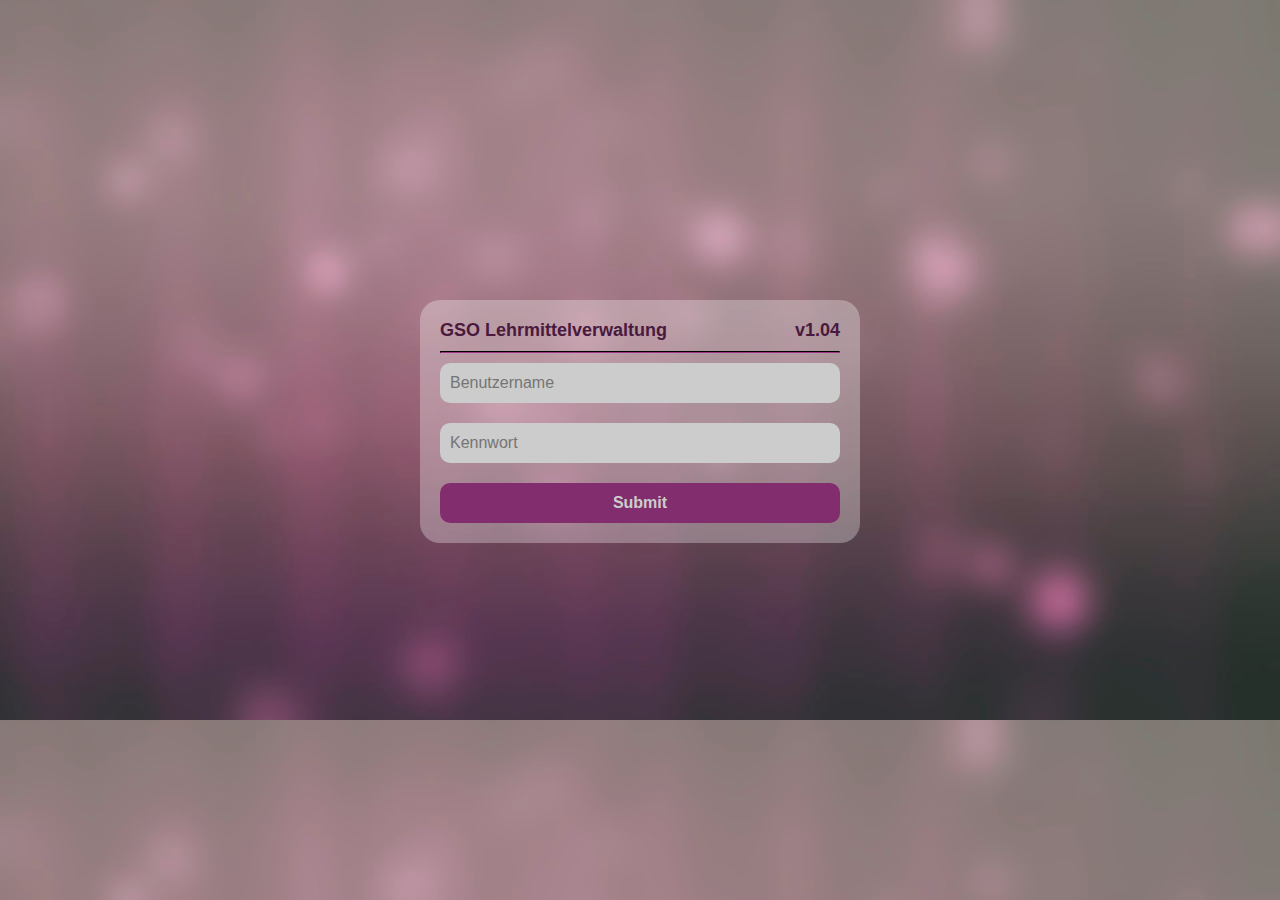
==== index.html @ 23d31f2e "no message" ====
<!doctype html>
<html lang="de">
	<head>
		<meta charset="utf-8">
		<title>Lerhmittelverwaltung</title>
		<meta name="description" content="Lerhmittelverwaltung">
		<link rel="stylesheet" href="css/normalize.css">
		<link rel="stylesheet" href="css/main.css">
		<script src="js/jquery.js"></script>
	</head>
	<body>
		<div class="login-area">
			<div class="login">
				<form id="login">
					<label>GSO Lehrmittelverwaltung <span class="right">v1.04</span></label>
					<hr />
					<input type="text" placeholder="Benutzername" />
					<input type="password" placeholder="Kennwort" />
					<input type="submit" />
				</form>
			</div>
		</div>
		<script src="js/main.js"></script>
	</body>
</html>
---- css/main.css ----
* {
  font-family: arial;
}

*::-moz-selection {
  background: #e542a3;
  color: #FFF;
}

*::selection {
  background: #e542a3;
  color: #FFF;
}

html, body {
  width: 100%;
  height: 100%;
}

.right {
  float: right;
}

.left {
  float: left;
}

.login-area {
  width: 100%;
  height: 100%;
  display: inline-block;
  background: url(../img/bg.jpg);
  background-size: 100%;
}
.login-area .login {
  width: 400px;
  margin: 300px auto 0 auto;
  padding: 20px;
  display: block;
  border-radius: 20px;
  background: rgba(255, 255, 255, 0.3);
}
.login-area .login form#login label {
  width: 100%;
  font-size: 18px;
  font-weight: bold;
  color: #49193E;
}
.login-area .login form#login hr {
  margin: 10px 0 10px 0;
  border-color: #49193E;
}
.login-area .login form#login input {
  width: 100%;
  height: 40px;
  margin-bottom: 20px;
  padding: 10px;
  border: none;
  box-sizing: border-box;
  border-radius: 10px;
  color: #2d2d2d;
  outline: none;
  background: #CCC;
}
.login-area .login form#login input:focus {
  background: #FFF;
}
.login-area .login form#login input[type='submit'] {
  margin: 0;
  background: #822D6E;
  color: #CCC;
  font-weight: bold;
}
.login-area .login form#login input[type='submit']:hover {
  border-color: #682458;
  background: #682458;
}
.login-area .login form#login input[type='submit']:focus {
  color: #FFF;
}
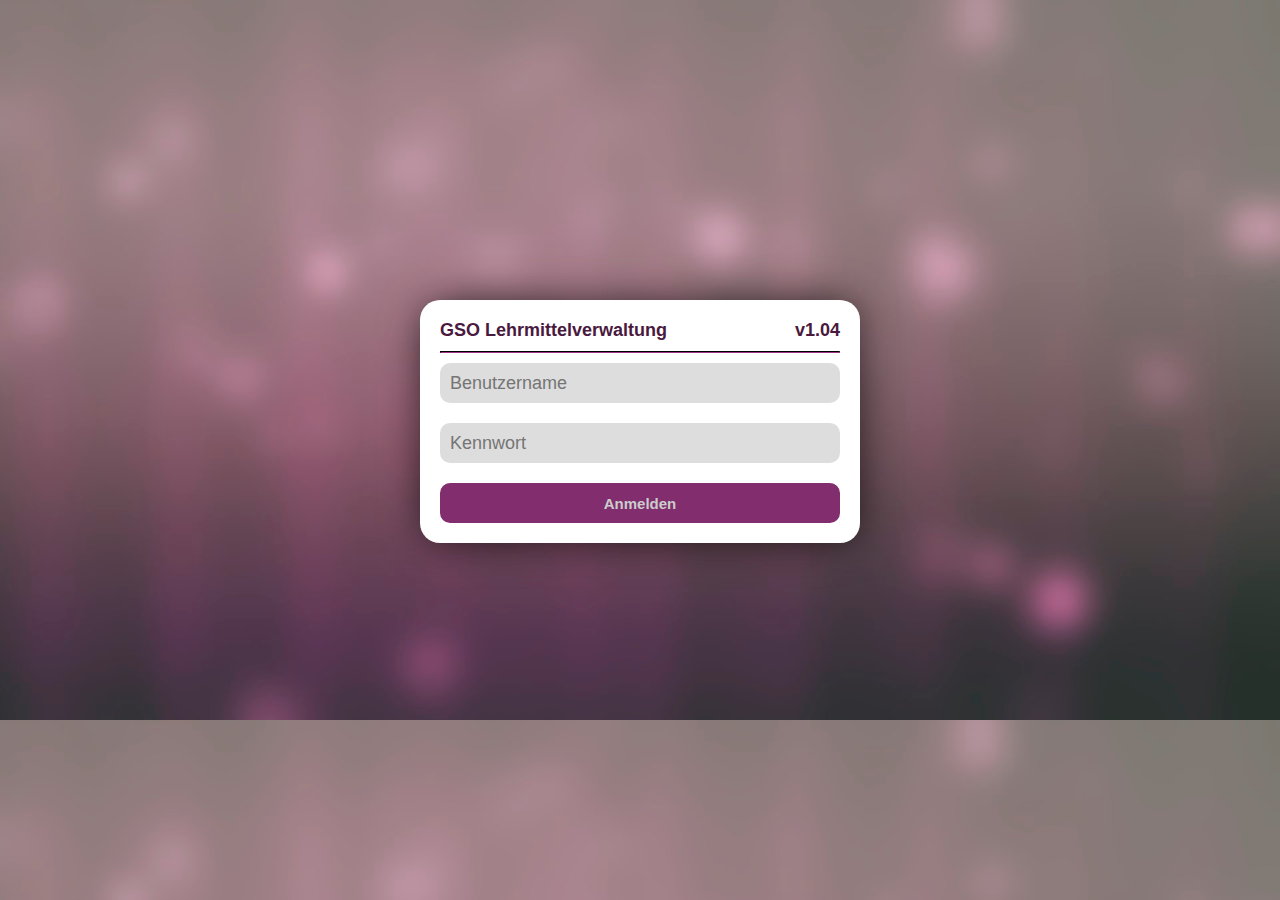
==== commit 26c3210e: "Login styles angepasst" ====
--- a/index.html
+++ b/index.html
@@ -16,7 +16,7 @@
 					<hr />
 					<input type="text" placeholder="Benutzername" />
 					<input type="password" placeholder="Kennwort" />
-					<input type="submit" />
+					<input type="submit" class="button" value="Anmelden"/>
 				</form>
 			</div>
 		</div>
--- a/css/main.css
+++ b/css/main.css
@@ -1,5 +1,6 @@
 * {
   font-family: arial;
+  outline: none;
 }
 
 *::-moz-selection {
@@ -15,6 +16,11 @@
 html, body {
   width: 100%;
   height: 100%;
+  box-sizing: border-box;
+}
+
+a {
+  text-decoration: none;
 }
 
 .right {
@@ -23,6 +29,169 @@
 
 .left {
   float: left;
+}
+
+.transition-300 {
+  -webkit-transition: all 0.3s linear;
+          transition: all 0.3s linear;
+}
+
+hr.broad {
+  width: 100%;
+  height: 10px;
+  margin: 0;
+  background: #822D6E;
+  border: none;
+}
+
+.double-width {
+  width: 200%;
+}
+
+.templates {
+  display: none;
+}
+
+.width-50 {
+  width: 50% !important;
+}
+
+.width-100 {
+  width: 50% !important;
+}
+
+.width-33 {
+  width: 33.33333% !important;
+}
+
+.width-20 {
+  width: 20% !important;
+}
+
+.clearer {
+  clear: both;
+  float: none;
+}
+
+a[data-tooltip] {
+  position: relative;
+}
+a[data-tooltip]:hover:after {
+  display: block;
+}
+a[data-tooltip]:hover:before {
+  display: block;
+}
+a[data-tooltip]:before {
+  position: absolute;
+  left: 20px;
+  top: calc(100% + 7px);
+  background-color: #822D6E;
+  color: #FFF;
+  height: 30px;
+  line-height: 30px;
+  border-radius: 5px;
+  padding: 0 10px;
+  content: attr(data-tooltip);
+  white-space: nowrap;
+  font-size: 15px;
+  font-weight: normal;
+  display: none;
+  box-shadow: 7px 7px 17px -5px rgba(0, 0, 0, 0.75);
+}
+a[data-tooltip]:after {
+  position: absolute;
+  left: 30px;
+  top: calc(100% - 7px);
+  border-top: 7px solid transparent;
+  border-left: 7px solid transparent;
+  border-right: 7px solid transparent;
+  border-bottom: 7px solid #822D6E;
+  content: "";
+  display: none;
+}
+
+div.dropdown {
+  width: 100%;
+  height: 30px;
+  box-sizing: border-box;
+  color: #3d3d3d;
+  font-weight: bold;
+  background: #FFF;
+  position: relative;
+  border-radius: 5px;
+  cursor: pointer;
+  z-index: 200;
+}
+div.dropdown.expanded {
+  border-radius: 5px 5px 0px 0px;
+}
+div.dropdown.expanded .toggle {
+  border-radius: 0 5px 0px 0px;
+}
+div.dropdown .toggle {
+  width: 30px;
+  height: 100%;
+  display: block;
+  position: absolute;
+  top: 0;
+  right: 0;
+  border-radius: 0 5px 5px 0;
+  z-index: 10;
+  -webkit-transition: all 0.3s linear;
+          transition: all 0.3s linear;
+  background: #822D6E;
+}
+div.dropdown .toggle:hover {
+  background: #682458;
+}
+div.dropdown .toggle:hover:after {
+  border-top-color: #FFF;
+}
+div.dropdown .toggle:after {
+  content: "";
+  width: 0;
+  height: 0;
+  border-style: solid;
+  border-width: 7px 7px 0 7px;
+  border-color: #CCC transparent transparent transparent;
+  position: absolute;
+  top: 13px;
+  left: 8px;
+}
+div.dropdown .dropdown-container {
+  width: 100%;
+  display: none;
+  background: #822D6E;
+  position: absolute;
+  left: 0;
+  top: 100%;
+  border-radius: 0 0 5px 5px;
+  overflow: hidden;
+}
+div.dropdown .dropdown-container a {
+  width: 100%;
+  height: 30px;
+  padding: 6px 0 0 16px;
+  font-size: 15px;
+  display: block;
+  box-sizing: border-box;
+  color: #CCC;
+  -webkit-transition: all 0.3s linear;
+          transition: all 0.3s linear;
+}
+div.dropdown .dropdown-container a:hover {
+  background: #682458;
+  color: #FFF;
+}
+div.dropdown .selected-item {
+  width: calc( 100% - 30px );
+  height: 100%;
+  padding: 7px 0 0 9px;
+  color: #3d3d3d;
+  font-size: 15px;
+  display: block;
+  box-sizing: border-box;
 }
 
 .login-area {
@@ -38,7 +207,8 @@
   padding: 20px;
   display: block;
   border-radius: 20px;
-  background: rgba(255, 255, 255, 0.3);
+  background: #FFF;
+  box-shadow: 0px 0px 40px -3px rgba(0, 0, 0, 0.75);
 }
 .login-area .login form#login label {
   width: 100%;
@@ -53,6 +223,7 @@
 .login-area .login form#login input {
   width: 100%;
   height: 40px;
+  margin-top: 0;
   margin-bottom: 20px;
   padding: 10px;
   border: none;
@@ -60,10 +231,11 @@
   border-radius: 10px;
   color: #2d2d2d;
   outline: none;
-  background: #CCC;
+  background: #DDD;
 }
 .login-area .login form#login input:focus {
   background: #FFF;
+  border: 1px solid #822D6E;
 }
 .login-area .login form#login input[type='submit'] {
   margin: 0;
@@ -74,7 +246,272 @@
 .login-area .login form#login input[type='submit']:hover {
   border-color: #682458;
   background: #682458;
+  color: #FFF;
 }
 .login-area .login form#login input[type='submit']:focus {
   color: #FFF;
-}
+  background: #682458;
+}
+
+.webapp {
+  width: 100%;
+  height: 100%;
+  box-sizing: border-box;
+}
+.webapp .top-bar {
+  width: 100%;
+  height: 50px;
+  float: right;
+  box-sizing: border-box;
+  background: #FFF;
+  color: #822D6E;
+  box-shadow: 0px 7px 17px -5px rgba(0, 0, 0, 0.75);
+  position: relative;
+  z-index: 200;
+}
+.webapp .top-bar .top-dropdown-container {
+  width: 250px;
+  height: 100%;
+  padding: 10px;
+  background: #FFF;
+  box-sizing: border-box;
+  cursor: pointer;
+  float: left;
+  border-right: 10px solid #822D6E;
+}
+.webapp .top-bar .top-dropdown-container:hover {
+  background: #DDD;
+}
+.webapp .top-bar .top-bar-container {
+  width: auto;
+  height: 100%;
+  padding: 10px;
+  background: #FFF;
+  box-sizing: border-box;
+}
+.webapp .top-bar .top-bar-container:hover {
+  background: #DDD;
+}
+.webapp .top-bar .username {
+  margin-top: 5px;
+  display: block;
+  font-weight: bold;
+  color: #822D6E;
+}
+.webapp .top-bar .add {
+  font-size: 30px;
+  padding: 0;
+  line-height: 50px;
+}
+.webapp .top-bar .logout {
+  padding: 0 10px 0 10px;
+  line-height: 50px;
+  font-size: 15px;
+}
+.webapp .top-bar .top-bar-item {
+  min-width: 50px;
+  height: 100%;
+  border-radius: 0;
+  text-align: center;
+}
+.webapp .side-bar {
+  width: 200px;
+  height: calc(100% - 50px);
+  box-sizing: border-box;
+  background: #FFF;
+  box-shadow: 7px 0px 17px -5px rgba(0, 0, 0, 0.75);
+  position: relative;
+  z-index: 100;
+}
+.webapp .side-bar .overview-item {
+  width: 100%;
+  height: 50px;
+  padding: 10px;
+  background: #FFF;
+  box-sizing: border-box;
+  cursor: pointer;
+}
+.webapp .side-bar .overview-item:hover {
+  background: #DDD;
+}
+.webapp .side-bar .overview-item .title {
+  width: 100%;
+  display: block;
+  font-size: 13px;
+  font-weight: bold;
+  color: #822D6E;
+}
+.webapp .side-bar .overview-item .date {
+  width: 100%;
+  margin-top: 5px;
+  display: block;
+  font-size: 13px;
+  text-align: right;
+  color: #822D6E;
+}
+.webapp .side-bar .overview-item hr {
+  width: 80%;
+  margin: 5px auto 0 auto;
+  display: block;
+  position: relative;
+  bottom: 0;
+  border: none;
+  border-top: 1px solid #DDD;
+}
+.webapp .details-pane {
+  width: calc(100% - 200px);
+  height: calc(100% - 50px);
+  padding: 20px;
+  box-sizing: border-box;
+  background: #CCC;
+}
+.webapp .button {
+  width: auto;
+  height: 30px;
+  padding: 5px 8px;
+  display: block;
+  border-radius: 5px;
+  box-sizing: border-box;
+  background: #822D6E;
+  color: #CCC;
+  font-weight: bold;
+  -webkit-transition: background 0.3s, color 0.3s;
+          transition: background 0.3s, color 0.3s;
+}
+.webapp .button.bright {
+  background: #FFF;
+  color: #822D6E;
+}
+.webapp .button.bright:hover {
+  background: #DDD;
+}
+.webapp .button:hover {
+  background: #682458;
+}
+.webapp .inner {
+  width: 100%;
+  height: 100%;
+  padding: 20px;
+  display: block;
+  background: #FFF;
+  box-sizing: border-box;
+  box-shadow: 0px 0px 40px -3px rgba(0, 0, 0, 0.75);
+  overflow-y: auto;
+  border-radius: 10px;
+}
+.webapp .inner h1 {
+  margin: 0;
+  font-size: 30px;
+  font-weight: bold;
+  color: #822D6E;
+}
+
+.overlay {
+  width: 100%;
+  height: 100%;
+  display: block;
+  position: absolute;
+  top: 0;
+  left: 0;
+  background: rgba(255, 255, 255, 0.8);
+  display: none;
+  cursor: pointer;
+  z-index: 9999;
+}
+.overlay .dialog {
+  width: 600px;
+  height: auto;
+  margin: 300px auto 0 auto;
+  padding: 10px;
+  display: block;
+  background: #822D6E;
+  border-radius: 10px;
+}
+.overlay p {
+  display: block;
+  margin: 20px 0 20px 0;
+  color: #CCC;
+  font-size: 18px;
+}
+.overlay a.button {
+  width: calc(50% - 5px);
+  height: 40px;
+  padding: 0;
+  display: inline-block;
+  float: left;
+  background: #DDD;
+  color: #822D6E;
+  font-size: 15px;
+  box-sizing: border-box;
+  line-height: 40px;
+  text-align: center;
+}
+.overlay a.button.ok {
+  margin-right: 10px;
+}
+.overlay a.button:hover {
+  background: #FFF;
+  color: #682458;
+}
+
+form input[type="text"], form input[type="password"] {
+  width: 100%;
+  height: 40px;
+  margin-top: 20px;
+  font-size: 18px;
+  color: #2d2d2d;
+  padding-left: 8px;
+  border: 1px solid #DDD;
+  box-sizing: border-box;
+  border-radius: 10px;
+  background: #DDD;
+  -webkit-transition: all 0.3s linear;
+          transition: all 0.3s linear;
+}
+form input[type="text"]:focus, form input[type="password"]:focus {
+  border: 1px solid #822D6E;
+  background: #FFF;
+}
+form input[type="submit"], form input[type="button"] {
+  width: auto;
+  height: 40px;
+  margin-top: 20px;
+  margin-right: 5px;
+  padding: 0 15px 0 15px;
+  font-size: 15px;
+  color: #CCC;
+  background: #822D6E;
+  box-sizing: border-box;
+  border-radius: 10px;
+  border: none;
+  font-weight: bold;
+  -webkit-transition: all 0.3s linear;
+          transition: all 0.3s linear;
+}
+form input[type="submit"]:focus, form input[type="button"]:focus {
+  background: #682458;
+  color: #FFF;
+}
+form input[type="submit"]:hover, form input[type="button"]:hover {
+  background: #682458;
+  color: #FFF;
+}
+form textarea {
+  width: 100%;
+  height: 150px;
+  max-width: 100%;
+  margin-top: 20px;
+  font-size: 18px;
+  color: #2d2d2d;
+  padding: 8px;
+  border: 1px solid #DDD;
+  box-sizing: border-box;
+  border-radius: 10px;
+  background: #DDD;
+  -webkit-transition: all 0.3s linear;
+          transition: all 0.3s linear;
+}
+form textarea:focus {
+  border: 1px solid #822D6E;
+  background: #FFF;
+}
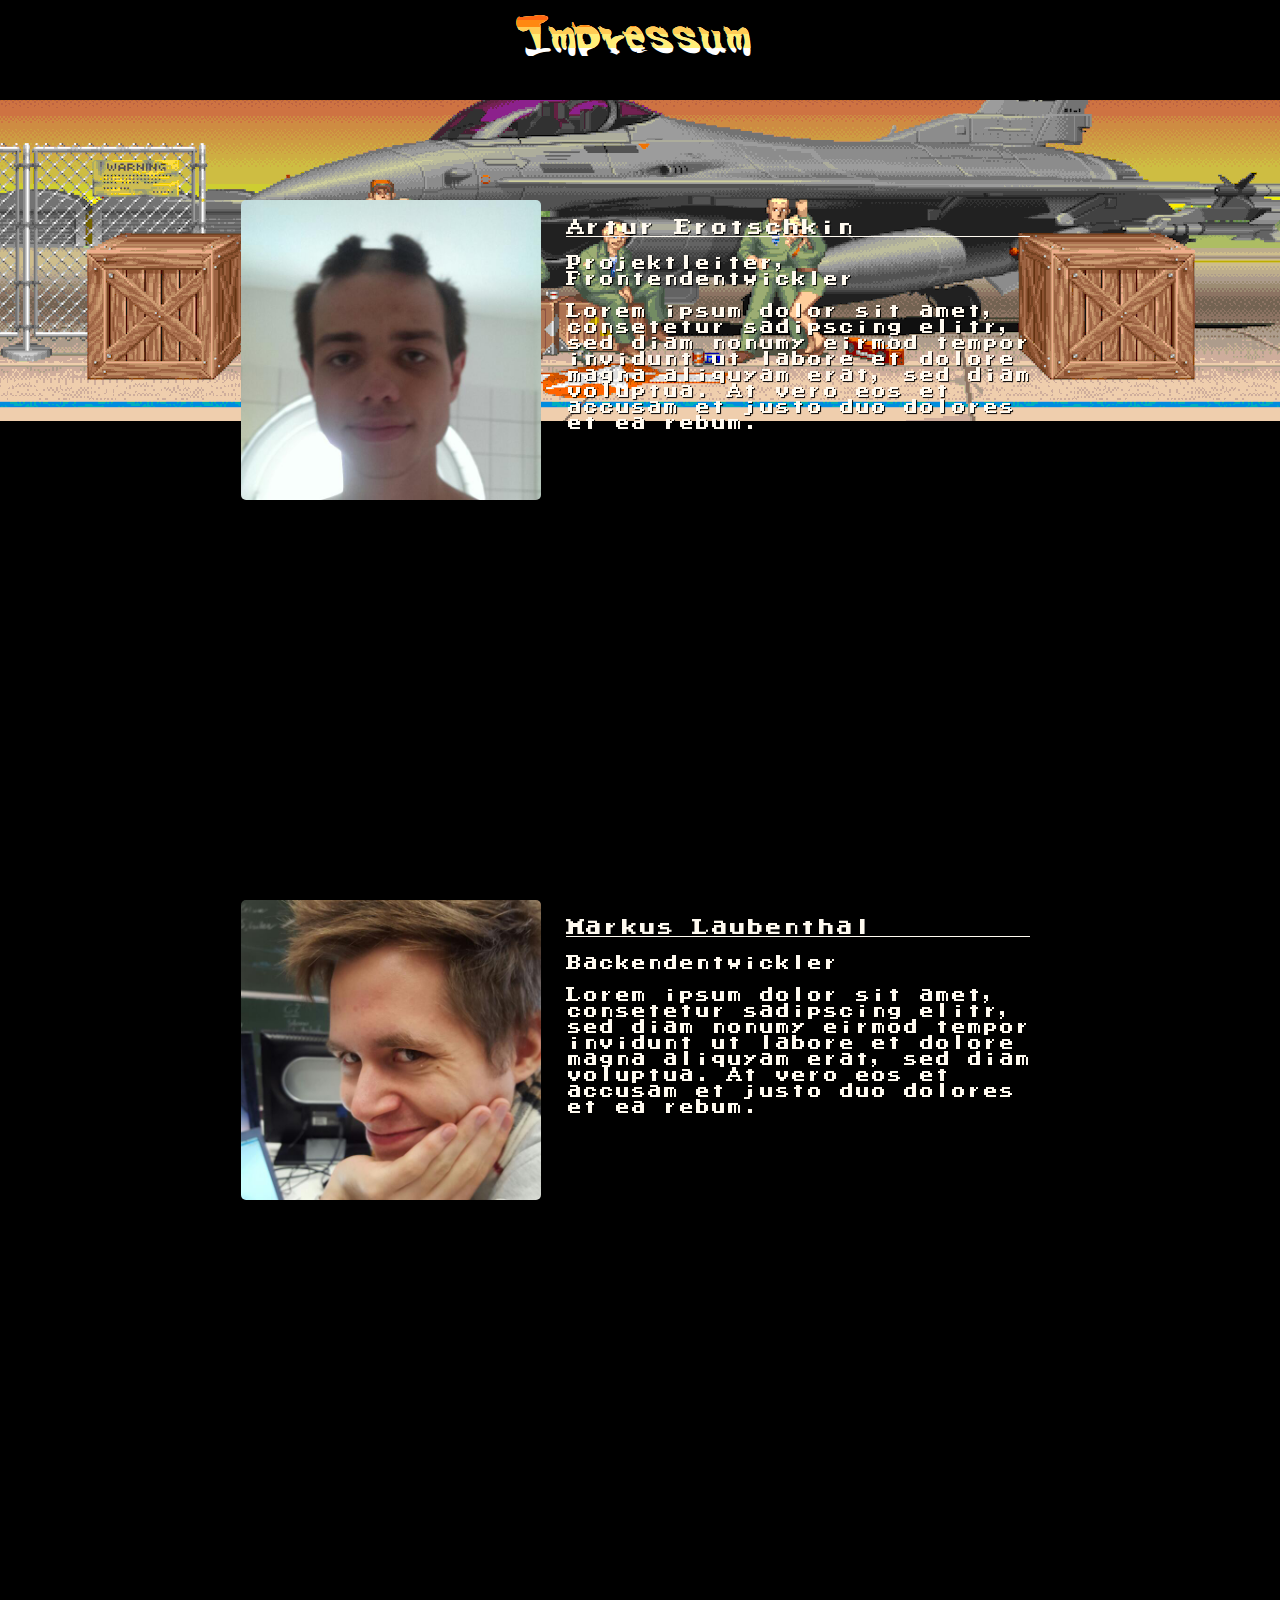
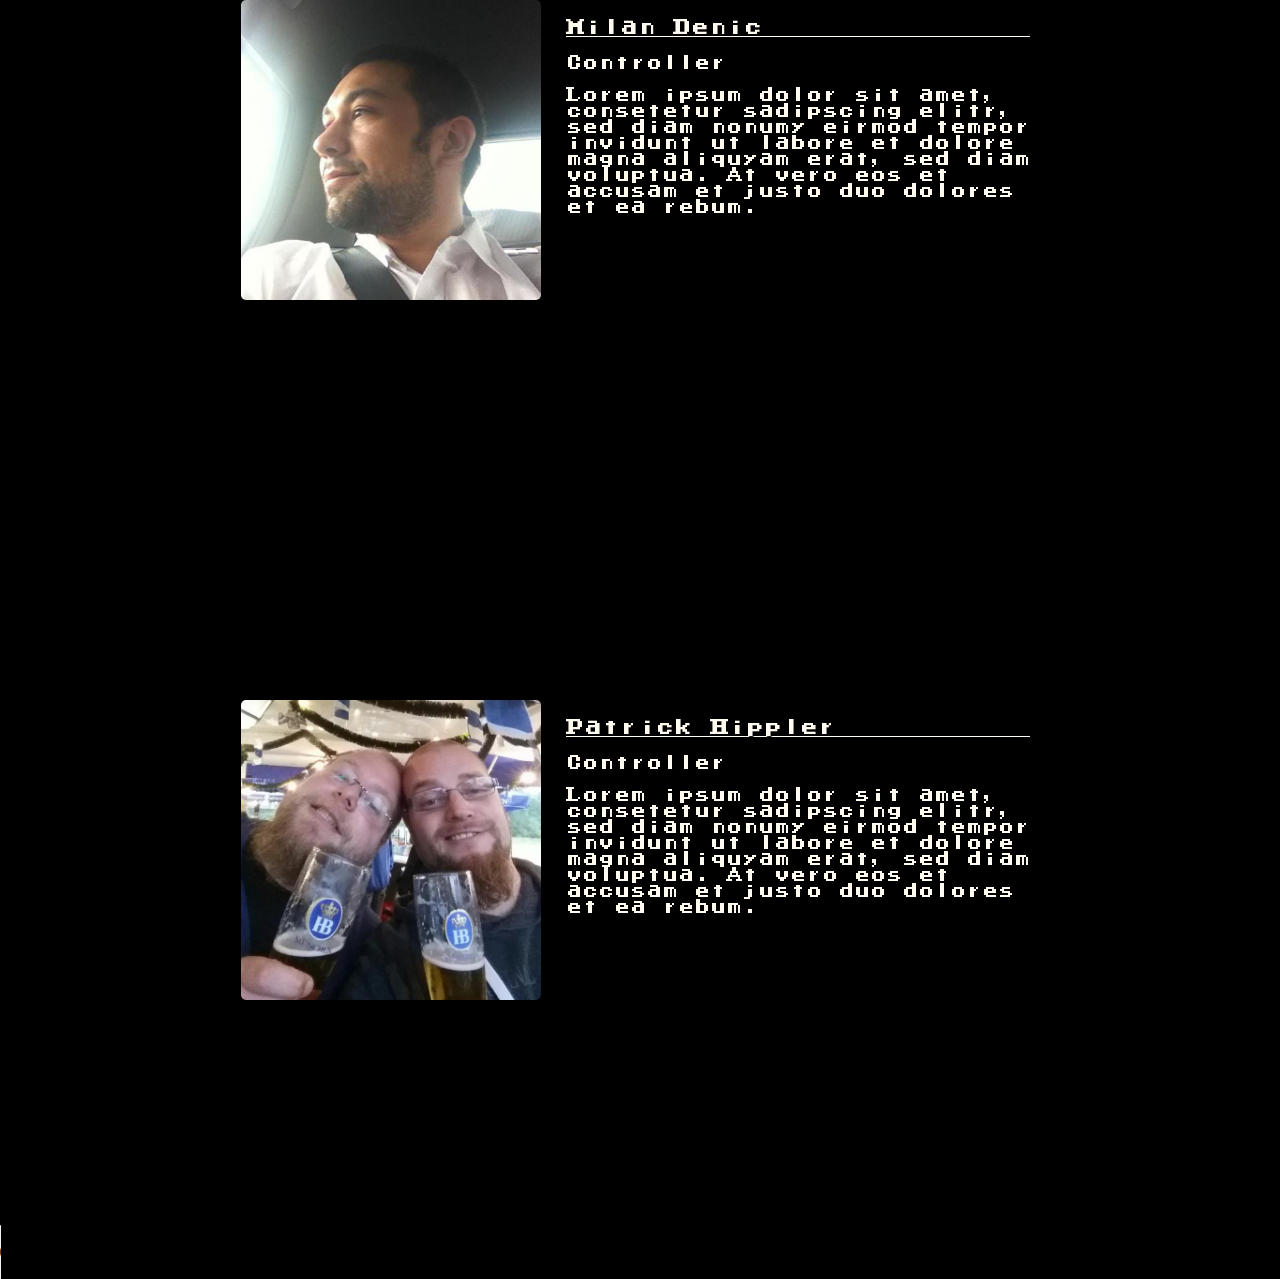
==== commit f71273e6: "Impressum" ====
--- a/index.html
+++ b/index.html
@@ -1,25 +1,86 @@
-<!doctype html>
 <html lang="de">
-	<head>
-		<meta charset="utf-8">
-		<title>Lerhmittelverwaltung</title>
-		<meta name="description" content="Lerhmittelverwaltung">
-		<link rel="stylesheet" href="css/normalize.css">
-		<link rel="stylesheet" href="css/main.css">
-		<script src="js/jquery.js"></script>
-	</head>
-	<body>
-		<div class="login-area">
-			<div class="login">
-				<form id="login">
-					<label>GSO Lehrmittelverwaltung <span class="right">v1.04</span></label>
-					<hr />
-					<input type="text" placeholder="Benutzername" />
-					<input type="password" placeholder="Kennwort" />
-					<input type="submit" class="button" value="Anmelden"/>
-				</form>
-			</div>
-		</div>
-		<script src="js/main.js"></script>
-	</body>
+<head>
+    <meta charset="utf-8">
+    <title>Lehrmittelverwaltung - Impressum</title>
+    <meta name="description" content="Lehrmittelverwaltung - Impressum">
+    <link rel="stylesheet" href="css/normalize.css">
+    <link rel="stylesheet" href="scss/main.css">
+    <script src="js/jquery.js"></script>
+</head>
+<body>
+<div class="content-wrap headline">
+    <div class="center-wrap ">
+        <h1 class="Gradient">Impressum
+            <span class="G1" aria-hidden="true">Impressum</span>
+            <span class="G2" aria-hidden="true">Impressum</span>
+            <span class="G3" aria-hidden="true">Impressum</span>
+            <span class="G4" aria-hidden="true">Impressum</span>
+            <span class="G5" aria-hidden="true">Impressum</span>
+        </h1>
+    </div>
+</div>
+<div class="content-wrap background">
+    <img src="img/guile/stage_background_guile.gif">
+</div>
+<div class="content-wrap profile">
+    <div class="center-wrap">
+        <div class="author">
+            <div class="image"><img src="img/profil/artur.jpg"></div>
+            <div class="description">
+                <span class="name"><p>Artur Erotschkin</p></span>
+                <span class="rule"><p>Projektleiter, Frontendentwickler</p></span>
+                <span class="shorttext"><p>Lorem ipsum dolor sit amet, consetetur sadipscing elitr, sed diam nonumy eirmod tempor invidunt ut labore et dolore magna aliquyam erat, sed diam voluptua. At vero eos et accusam et justo duo dolores et ea rebum. </p></span>
+            </div>
+        </div>
+    </div>
+</div>
+<div class="content-wrap profile">
+    <div class="center-wrap">
+        <div class="author">
+            <div class="image"><img src="img/profil/markus.jpg"></div>
+            <div class="description">
+                <span class="name"><p>Markus Laubenthal</p></span>
+                <span class="rule"><p>Backendentwickler</p></span>
+                <span class="shorttext"><p>Lorem ipsum dolor sit amet, consetetur sadipscing elitr, sed diam nonumy eirmod tempor invidunt ut labore et dolore magna aliquyam erat, sed diam voluptua. At vero eos et accusam et justo duo dolores et ea rebum. </p></span>
+            </div>
+
+        </div>
+    </div>
+</div>
+<div class="content-wrap profile">
+    <div class="center-wrap">
+        <div class="author">
+            <div class="image"><img src="img/profil/milan.jpg"></div>
+            <div class="description">
+                <span class="name"><p>Milan Denic</p></span>
+                <span class="rule"><p>Controller</p></span>
+                <span class="shorttext"><p>Lorem ipsum dolor sit amet, consetetur sadipscing elitr, sed diam nonumy eirmod tempor invidunt ut labore et dolore magna aliquyam erat, sed diam voluptua. At vero eos et accusam et justo duo dolores et ea rebum. </p></span>
+            </div>
+
+        </div>
+    </div>
+</div>
+<div class="content-wrap profile">
+    <div class="center-wrap">
+        <div class="author">
+            <div class="image"><img src="img/profil/patrick.jpg"></div>
+            <div class="description">
+                <span class="name"><p>Patrick Hippler</p></span>
+                <span class="rule"><p>Controller</p></span>
+                <span class="shorttext"><p>Lorem ipsum dolor sit amet, consetetur sadipscing elitr, sed diam nonumy eirmod tempor invidunt ut labore et dolore magna aliquyam erat, sed diam voluptua. At vero eos et accusam et justo duo dolores et ea rebum. </p></span>
+            </div>
+
+        </div>
+    </div>
+</div>
+<div class="content-wrap">
+    <div class="center-wrap small">
+        <audio controls autoplay loop id="bgmusic">
+            <source src="sound/Guile_theme.mp3" type="audio/mpeg">
+            Your browser does not support the audio element.
+        </audio>
+    </div>
+</div>
+<script src="js/main.js"></script>
+</body>
 </html>--- a/scss/main.css
+++ b/scss/main.css
@@ -0,0 +1,185 @@
+* {
+  font-family: "street-fighter"; }
+
+*::selection {
+  background: #e542a3;
+  color: #FFF; }
+
+h1 {
+  text-align: center; }
+
+p {
+  font-family: "black-tiger";
+  text-shadow: 1px 1px 1px black;
+  color: floralwhite; }
+
+.Gradient {
+  position: relative;
+  overflow: hidden;
+  height: 28px; }
+
+.Gradient span {
+  text-align: center; }
+
+.Gradient,
+.Gradient .G1,
+.Gradient .G2,
+.Gradient .G3,
+.Gradient .G4,
+.Gradient .G5 {
+  height: 56px;
+  position: absolute;
+  margin: 0;
+  top: 0px;
+  left: 0px;
+  float: left;
+  width: 100%;
+  color: #fff;
+  font-family: century gothic,helvetica,arial;
+  font-family: "street-fighter";
+  font-size: 36px;
+  font-weight: normal;
+  overflow: hidden; }
+
+.Gradient {
+  position: fixed;
+  background: black;
+  width: 100%;
+  float: left; }
+  .Gradient .G5 {
+    height: 15px;
+    color: #ee1111;
+    z-index: 6; }
+  .Gradient .G4 {
+    height: 20px;
+    color: #ff6611;
+    z-index: 5; }
+  .Gradient .G3 {
+    height: 27px;
+    color: #ff8811;
+    z-index: 4; }
+  .Gradient .G2 {
+    height: 34px;
+    color: #ffcc55;
+    z-index: 3; }
+  .Gradient .G1 {
+    height: 48px;
+    color: #ffee77;
+    z-index: 2; }
+
+html, body {
+  color: #efefef;
+  width: 100%;
+  height: 100%;
+  float: left;
+  background: black; }
+  html .content-wrap.profile, body .content-wrap.profile {
+    height: 300px;
+    width: 100%;
+    float: left;
+    margin-bottom: 200px;
+    margin-top: 200px; }
+    html .content-wrap.profile .author, body .content-wrap.profile .author {
+      float: left;
+      width: 100%; }
+      html .content-wrap.profile .author .name p, body .content-wrap.profile .author .name p {
+        font-size: 18px;
+        border-bottom: floralwhite 1px solid; }
+      html .content-wrap.profile .author .image, body .content-wrap.profile .author .image {
+        float: left;
+        width: auto;
+        height: 100%;
+        margin-right: 25px;
+        overflow: hidden;
+        border-radius: 5px; }
+        html .content-wrap.profile .author .image img, body .content-wrap.profile .author .image img {
+          height: 100%;
+          float: left;
+          width: auto; }
+      html .content-wrap.profile .author .description, body .content-wrap.profile .author .description {
+        float: left;
+        width: calc(789px - 325px); }
+  html .content-wrap.headline, body .content-wrap.headline {
+    z-index: 1000; }
+  html .content-wrap, body .content-wrap {
+    float: left;
+    z-index: 10;
+    position: relative; }
+    html .content-wrap .center-wrap, body .content-wrap .center-wrap {
+      margin: 0 auto;
+      width: 798px; }
+    html .content-wrap .center-wrap.small, body .content-wrap .center-wrap.small {
+      width: 250px; }
+    html .content-wrap #bgmusic, body .content-wrap #bgmusic {
+      floaT: left;
+      width: 100%;
+      margin-top: 25px; }
+  html .content-wrap.background, body .content-wrap.background {
+    floaT: left;
+    width: 100%;
+    margin-top: 100px;
+    position: fixed;
+    z-index: 1; }
+    html .content-wrap.background img, body .content-wrap.background img {
+      float: left;
+      width: 100%; }
+
+.right {
+  float: right; }
+
+.left {
+  float: left; }
+
+.login-area {
+  width: 100%;
+  height: 100%;
+  display: inline-block;
+  background: url(../img/bg.jpg);
+  background-size: 100%; }
+  .login-area .login {
+    width: 400px;
+    margin: 300px auto 0 auto;
+    padding: 20px;
+    display: block;
+    border-radius: 20px;
+    background: rgba(255, 255, 255, 0.3); }
+    .login-area .login form#login label {
+      width: 100%;
+      font-size: 18px;
+      font-weight: bold;
+      color: #49193E; }
+    .login-area .login form#login hr {
+      margin: 10px 0 10px 0;
+      border-color: #49193E; }
+    .login-area .login form#login input {
+      width: 100%;
+      height: 40px;
+      margin-bottom: 20px;
+      padding: 10px;
+      border: none;
+      box-sizing: border-box;
+      border-radius: 10px;
+      color: #2d2d2d;
+      outline: none;
+      background: #CCC; }
+      .login-area .login form#login input:focus {
+        background: #FFF; }
+      .login-area .login form#login input[type='submit'] {
+        margin: 0;
+        background: #822D6E;
+        color: #CCC;
+        font-weight: bold; }
+        .login-area .login form#login input[type='submit']:hover {
+          border-color: #682458;
+          background: #682458; }
+        .login-area .login form#login input[type='submit']:focus {
+          color: #FFF; }
+
+@font-face {
+  font-family: 'street-fighter';
+  src: url("../css/fonts/streetfighter.ttf") format("truetype"); }
+@font-face {
+  font-family: 'black-tiger';
+  src: url("../css/fonts/black_tiger.ttf") format("truetype"); }
+
+/*# sourceMappingURL=main.css.map */
